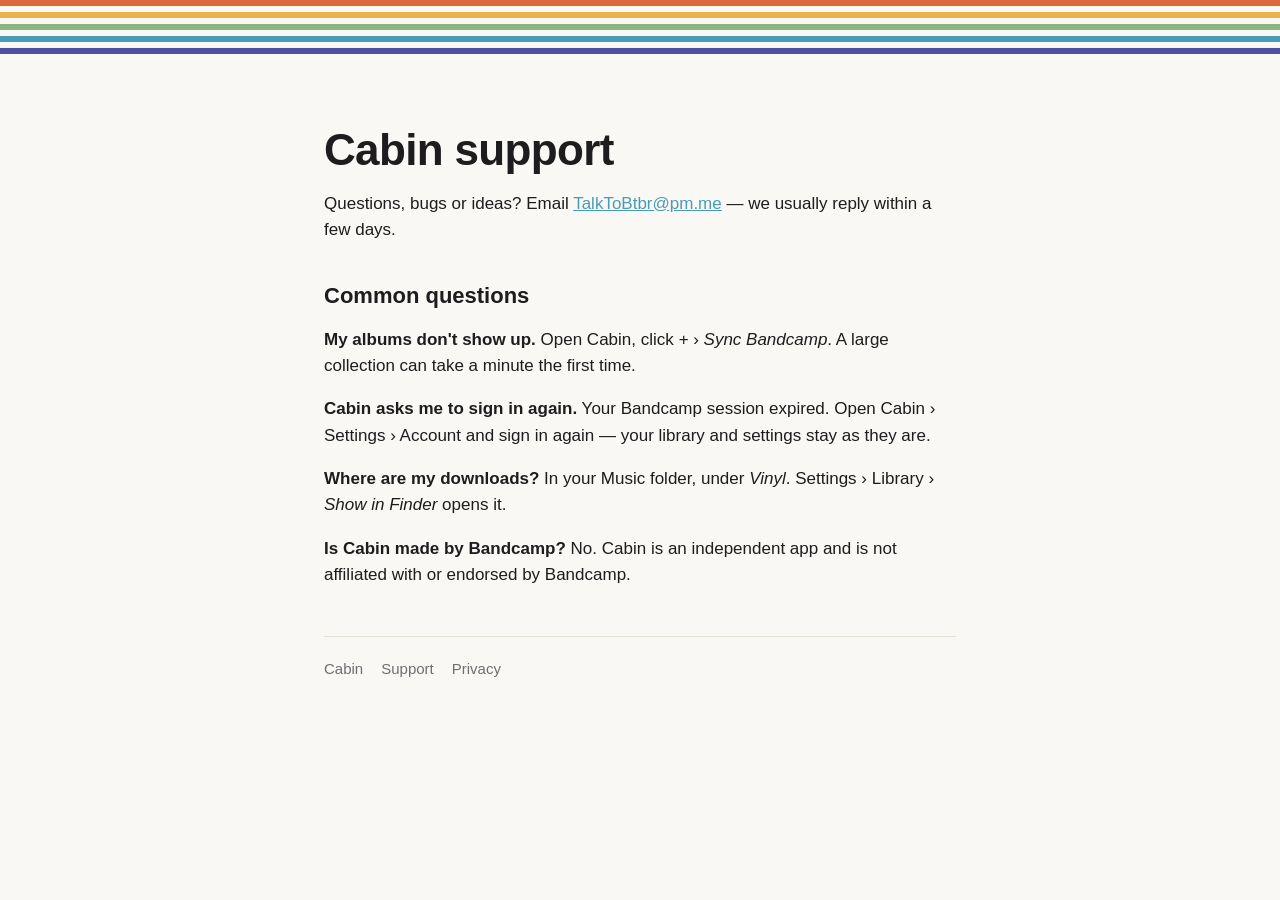
==== support/index.html @ 5e7ee9ca "Cabin site: landing, support, privacy policy, recap share page" ====
<!doctype html><html lang="en"><head><meta charset="utf-8"><meta name="viewport" content="width=device-width,initial-scale=1">
<title>Cabin — Support</title><link rel="stylesheet" href="../style.css"></head><body>
<div class="stripes" aria-hidden="true"><span class="s1"></span><span class="s2"></span><span class="s3"></span><span class="s4"></span><span class="s5"></span></div>
<main>
<h1>Cabin support</h1>
<p>Questions, bugs or ideas? Email <a href="mailto:TalkToBtbr@pm.me">TalkToBtbr@pm.me</a> — we usually reply within a few days.</p>
<h2>Common questions</h2>
<p><strong>My albums don't show up.</strong> Open Cabin, click <em>+</em> › <em>Sync Bandcamp</em>. A large collection can take a minute the first time.</p>
<p><strong>Cabin asks me to sign in again.</strong> Your Bandcamp session expired. Open Cabin › Settings › Account and sign in again — your library and settings stay as they are.</p>
<p><strong>Where are my downloads?</strong> In your Music folder, under <em>Vinyl</em>. Settings › Library › <em>Show in Finder</em> opens it.</p>
<p><strong>Is Cabin made by Bandcamp?</strong> No. Cabin is an independent app and is not affiliated with or endorsed by Bandcamp.</p>
<nav><a href="../">Cabin</a><a href="../support/">Support</a><a href="../privacy/">Privacy</a></nav>
</main></body></html>
---- style.css ----
:root { --bg:#FAF8F5; --ink:#1D1D1F; --muted:#6E6E73; --line:#E6E2DA;
  --red:#DA6A3C; --amber:#EDB149; --green:#8CB47D; --teal:#489CB6; --indigo:#4B50A0; }
@media (prefers-color-scheme: dark) { :root { --bg:#1C1B19; --ink:#F4F1E8; --muted:#A8A39A; --line:#34322E; } }
* { box-sizing: border-box; }
body { margin:0; background:var(--bg); color:var(--ink);
  font: 17px/1.55 -apple-system, BlinkMacSystemFont, "SF Pro Text", "Helvetica Neue", sans-serif; -webkit-font-smoothing:antialiased; }
.stripes { display:flex; flex-direction:column; gap:6px; width:100%; }
.stripes span { height:6px; } .s1{background:var(--red)} .s2{background:var(--amber)} .s3{background:var(--green)} .s4{background:var(--teal)} .s5{background:var(--indigo)}
main { max-width: 680px; margin: 0 auto; padding: 72px 24px 96px; }
h1 { font: 600 44px/1.08 -apple-system, "SF Pro Display", sans-serif; letter-spacing:-0.015em; margin:0 0 12px; }
h2 { font: 600 22px/1.2 -apple-system, "SF Pro Display", sans-serif; margin: 40px 0 8px; }
p, li { color: var(--ink); } .muted { color: var(--muted); }
a { color: var(--teal); }
nav { margin-top: 48px; padding-top: 20px; border-top: 1px solid var(--line); font-size: 15px; }
nav a { margin-right: 18px; color: var(--muted); text-decoration: none; }
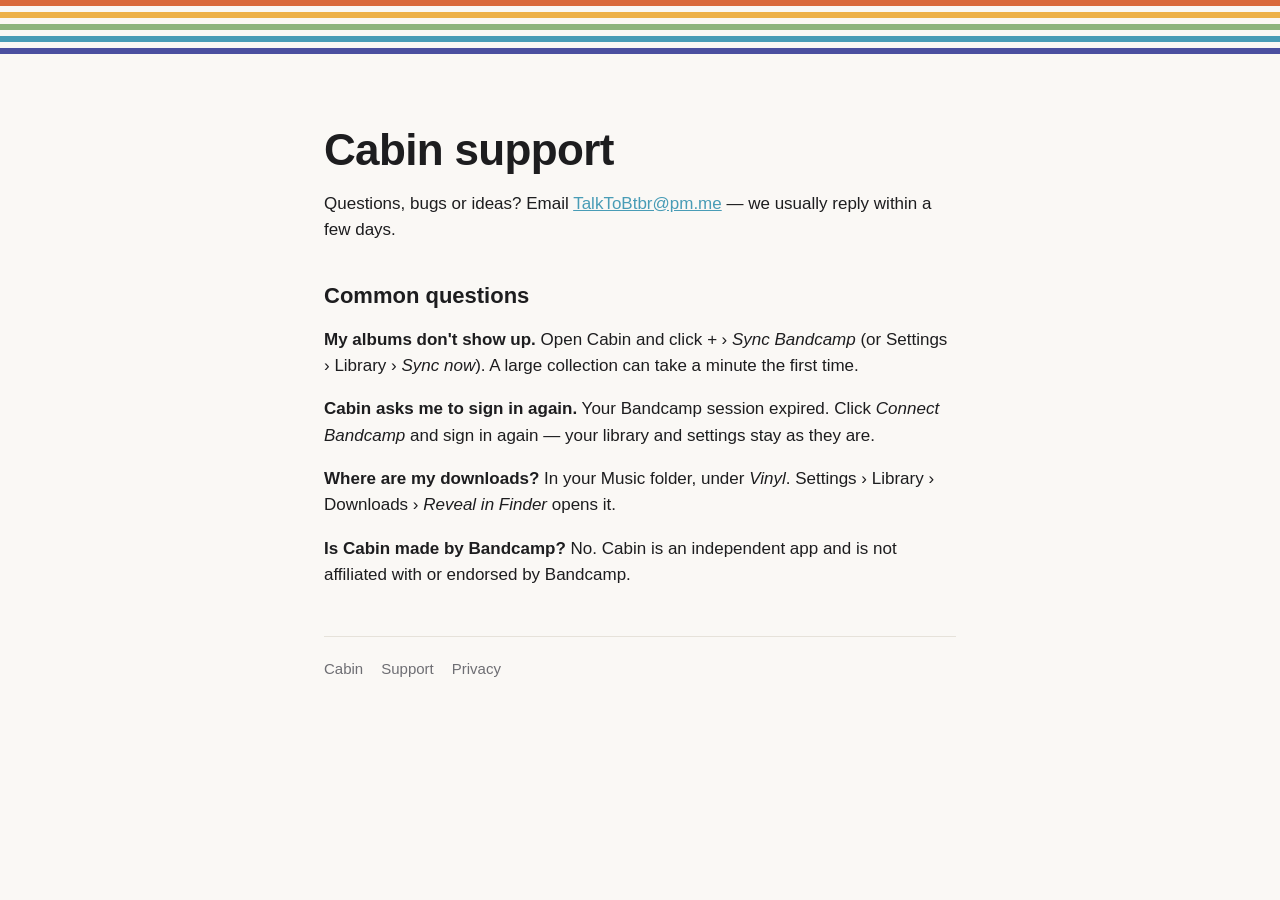
==== commit b1e7227f: "Support page: match Settings wording" ====
--- a/support/index.html
+++ b/support/index.html
@@ -5,9 +5,9 @@
 <h1>Cabin support</h1>
 <p>Questions, bugs or ideas? Email <a href="mailto:TalkToBtbr@pm.me">TalkToBtbr@pm.me</a> — we usually reply within a few days.</p>
 <h2>Common questions</h2>
-<p><strong>My albums don't show up.</strong> Open Cabin, click <em>+</em> › <em>Sync Bandcamp</em>. A large collection can take a minute the first time.</p>
-<p><strong>Cabin asks me to sign in again.</strong> Your Bandcamp session expired. Open Cabin › Settings › Account and sign in again — your library and settings stay as they are.</p>
-<p><strong>Where are my downloads?</strong> In your Music folder, under <em>Vinyl</em>. Settings › Library › <em>Show in Finder</em> opens it.</p>
+<p><strong>My albums don't show up.</strong> Open Cabin and click <em>+</em> › <em>Sync Bandcamp</em> (or Settings › Library › <em>Sync now</em>). A large collection can take a minute the first time.</p>
+<p><strong>Cabin asks me to sign in again.</strong> Your Bandcamp session expired. Click <em>Connect Bandcamp</em> and sign in again — your library and settings stay as they are.</p>
+<p><strong>Where are my downloads?</strong> In your Music folder, under <em>Vinyl</em>. Settings › Library › Downloads › <em>Reveal in Finder</em> opens it.</p>
 <p><strong>Is Cabin made by Bandcamp?</strong> No. Cabin is an independent app and is not affiliated with or endorsed by Bandcamp.</p>
 <nav><a href="../">Cabin</a><a href="../support/">Support</a><a href="../privacy/">Privacy</a></nav>
 </main></body></html>
